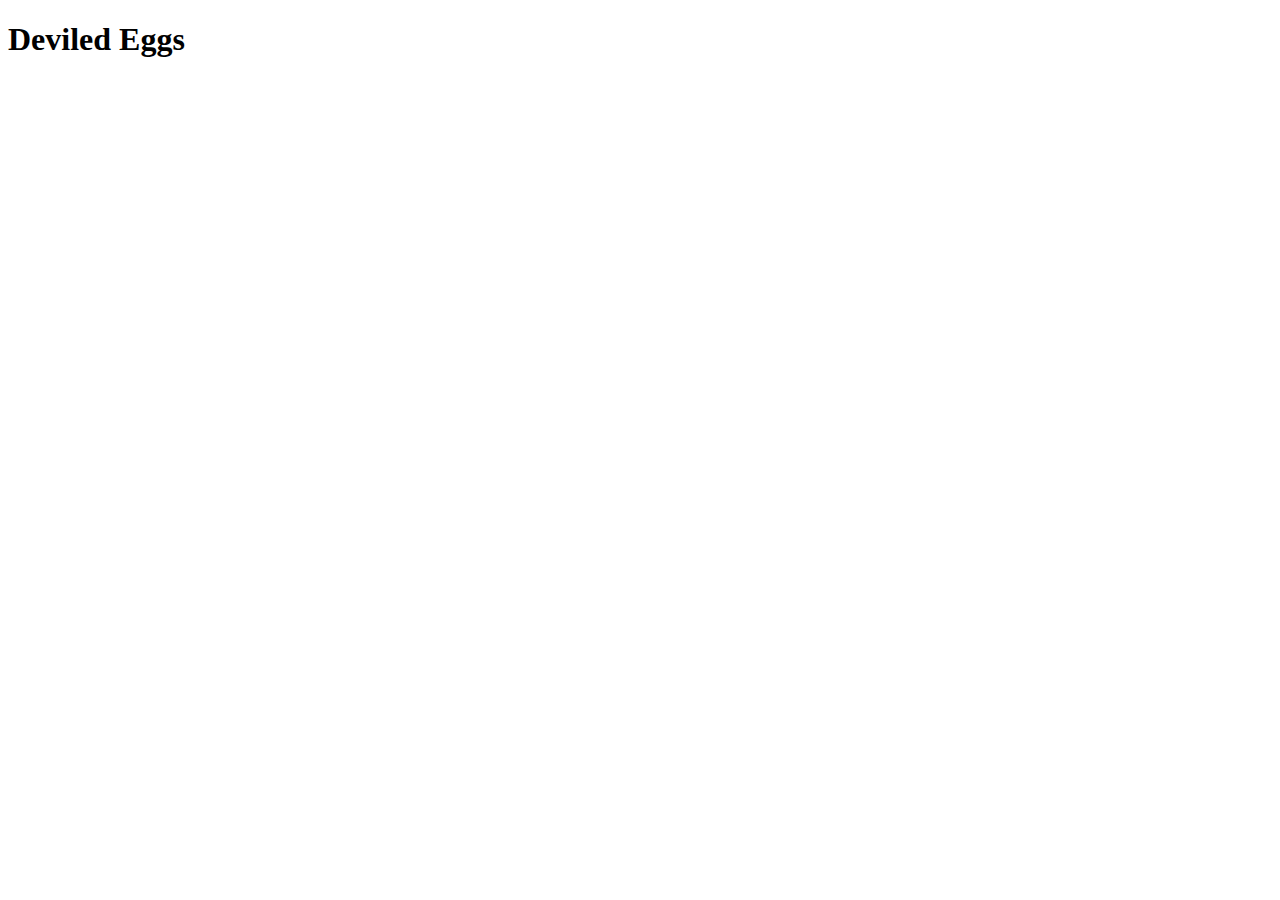
==== recipes/deviled-eggs.html @ 0550e05d "create subpage deviled-eggs" ====
<!DOCTYPE html>
<html lang="en">
<head>
    <meta charset="UTF-8">
    <meta http-equiv="X-UA-Compatible" content="IE=edge">
    <meta name="viewport" content="width=device-width, initial-scale=1.0">
    <title>Deviled Eggs</title>
</head>
<body>
    <h1>Deviled Eggs</h1>
</body>
</html>
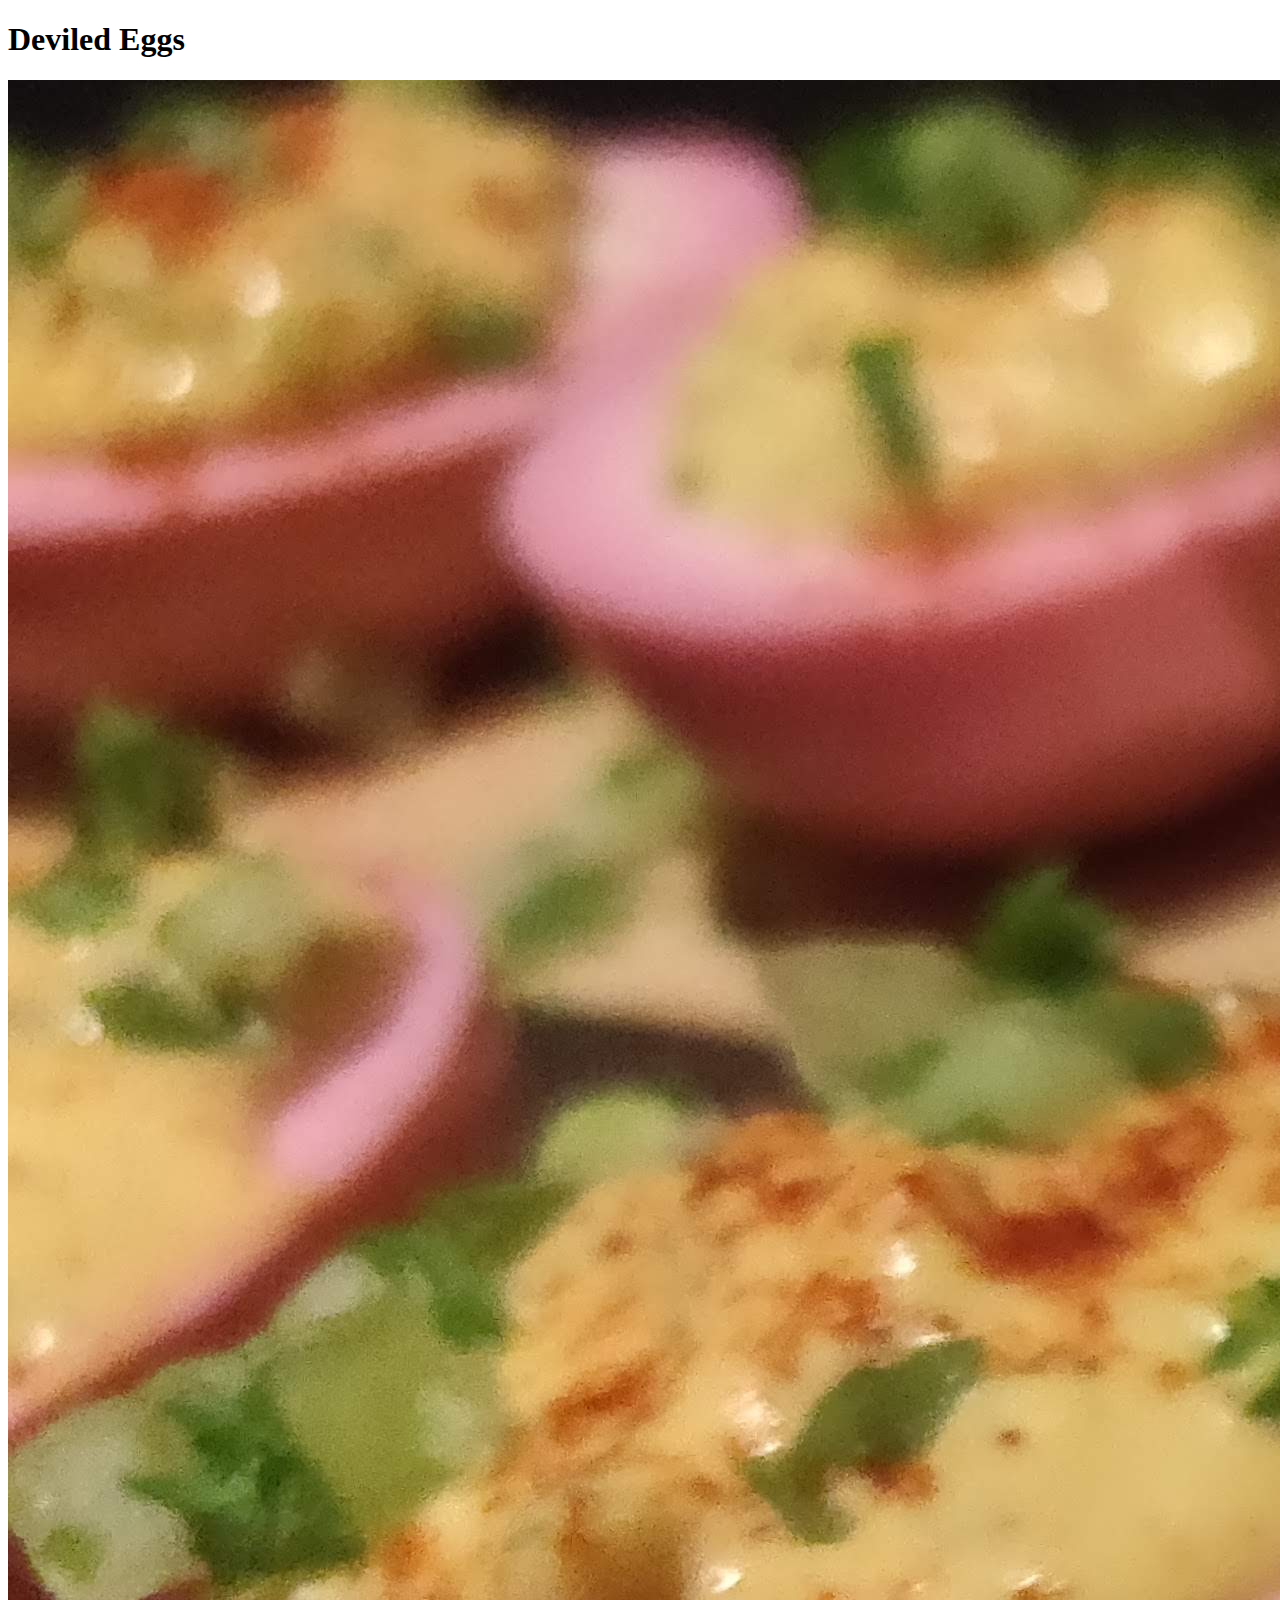
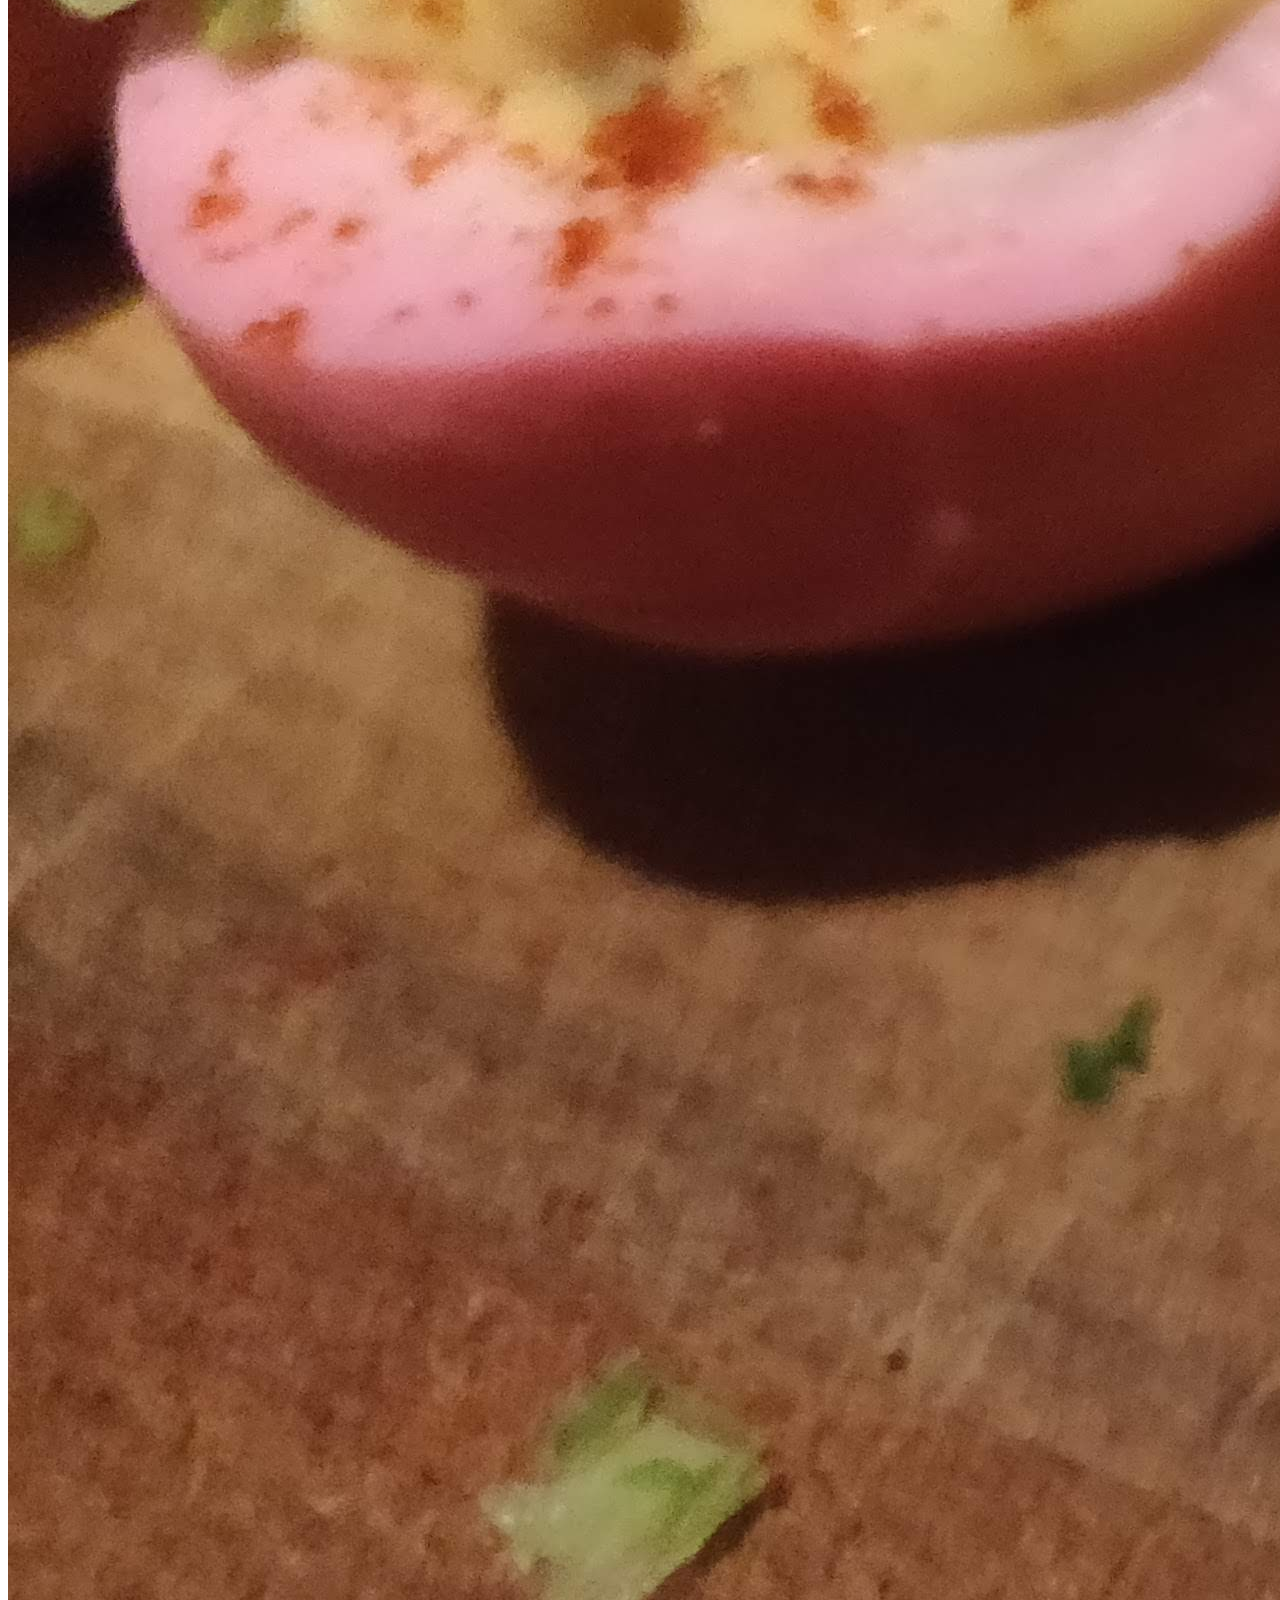
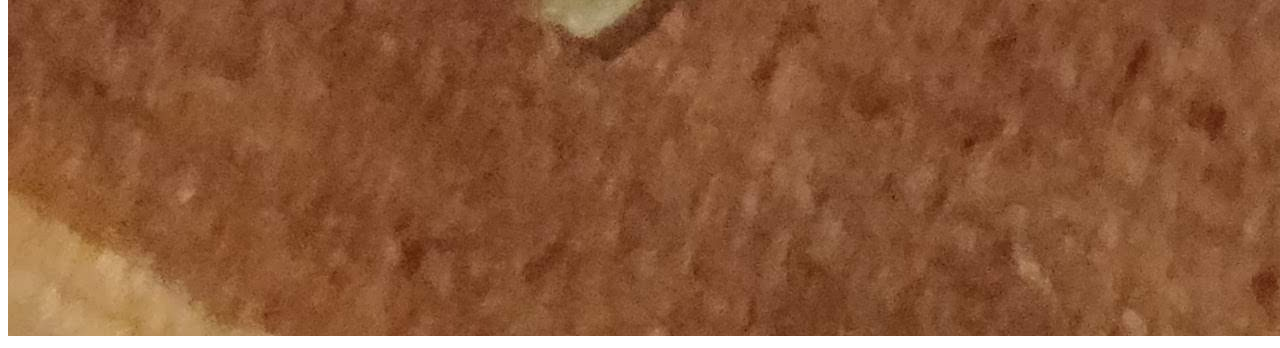
==== commit 2fb6aaae: "add deviled egg image with alt text to page" ====
--- a/recipes/deviled-eggs.html
+++ b/recipes/deviled-eggs.html
@@ -6,7 +6,9 @@
     <meta name="viewport" content="width=device-width, initial-scale=1.0">
     <title>Deviled Eggs</title>
 </head>
+
 <body>
     <h1>Deviled Eggs</h1>
+    <img src="../img/Food/recipies__deviled-eggs.jpg" alt="deviled eggs with a pink hue from beet juice">
 </body>
 </html>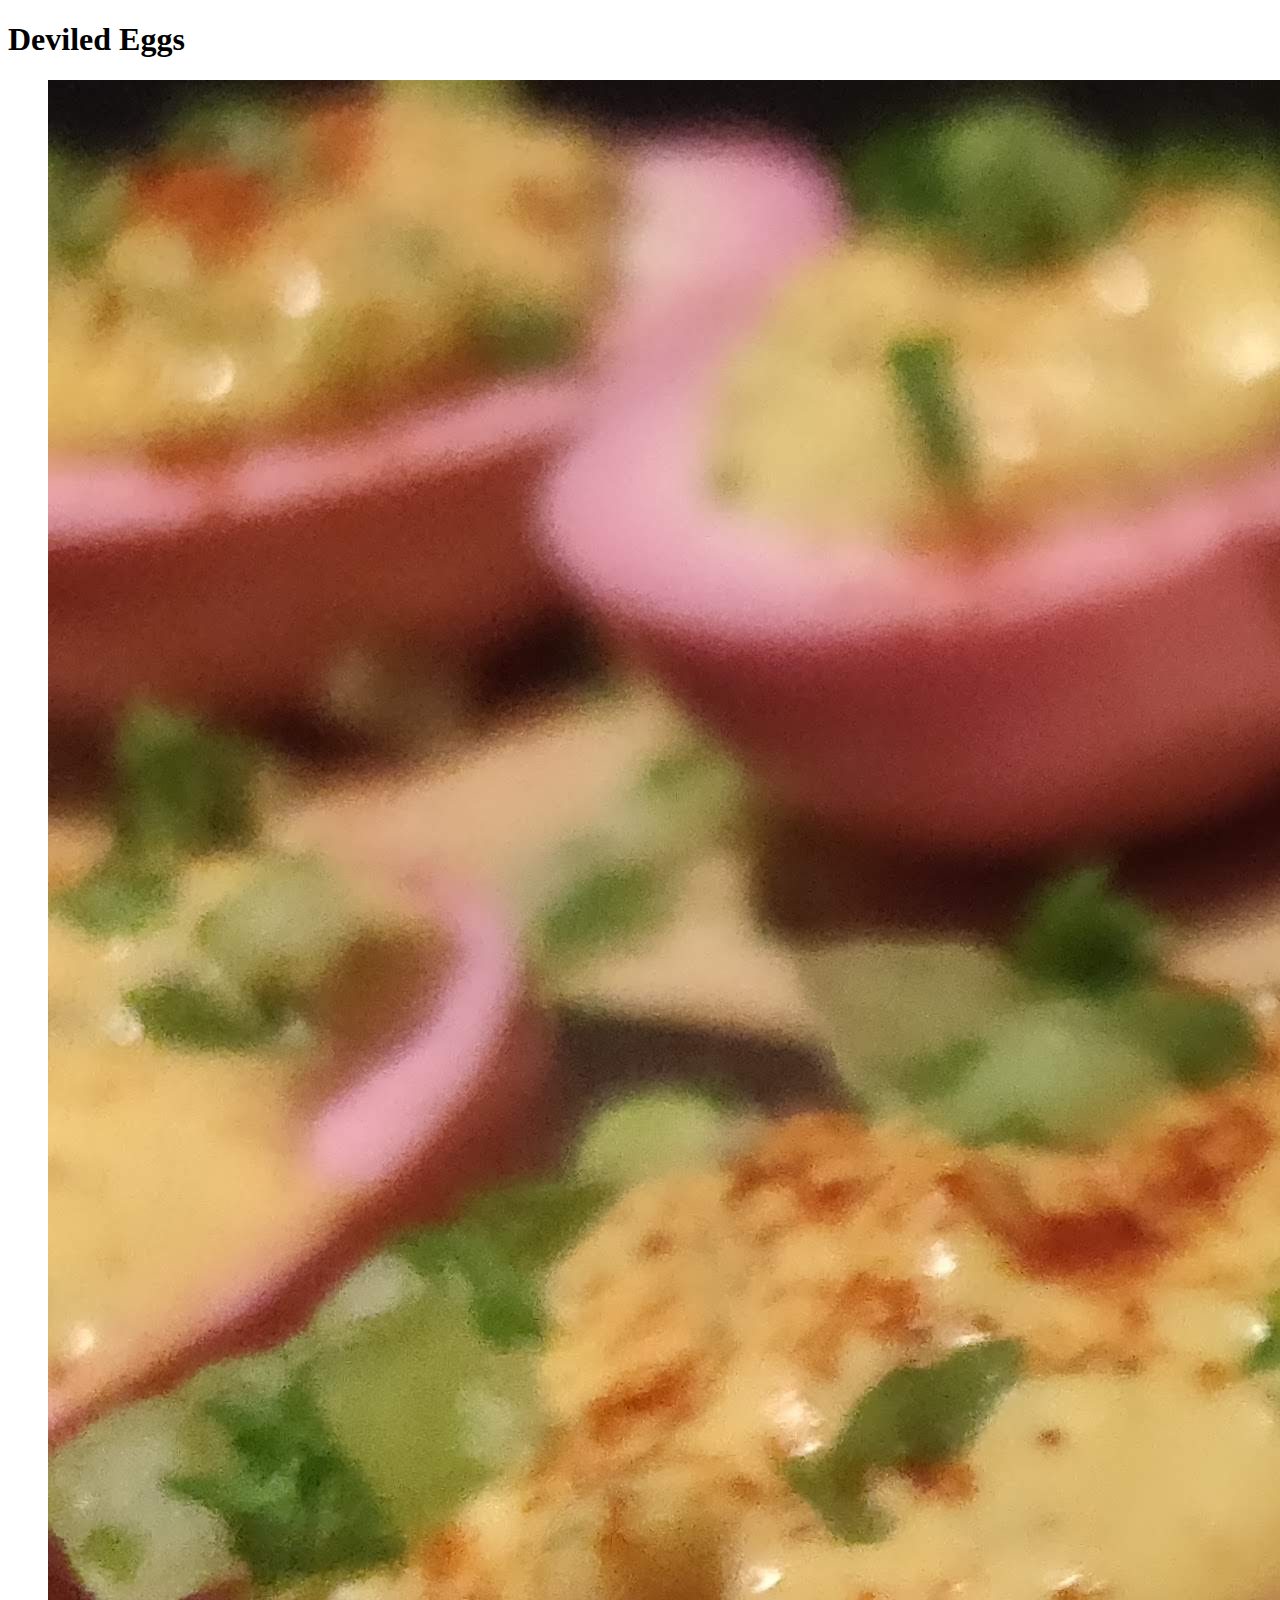
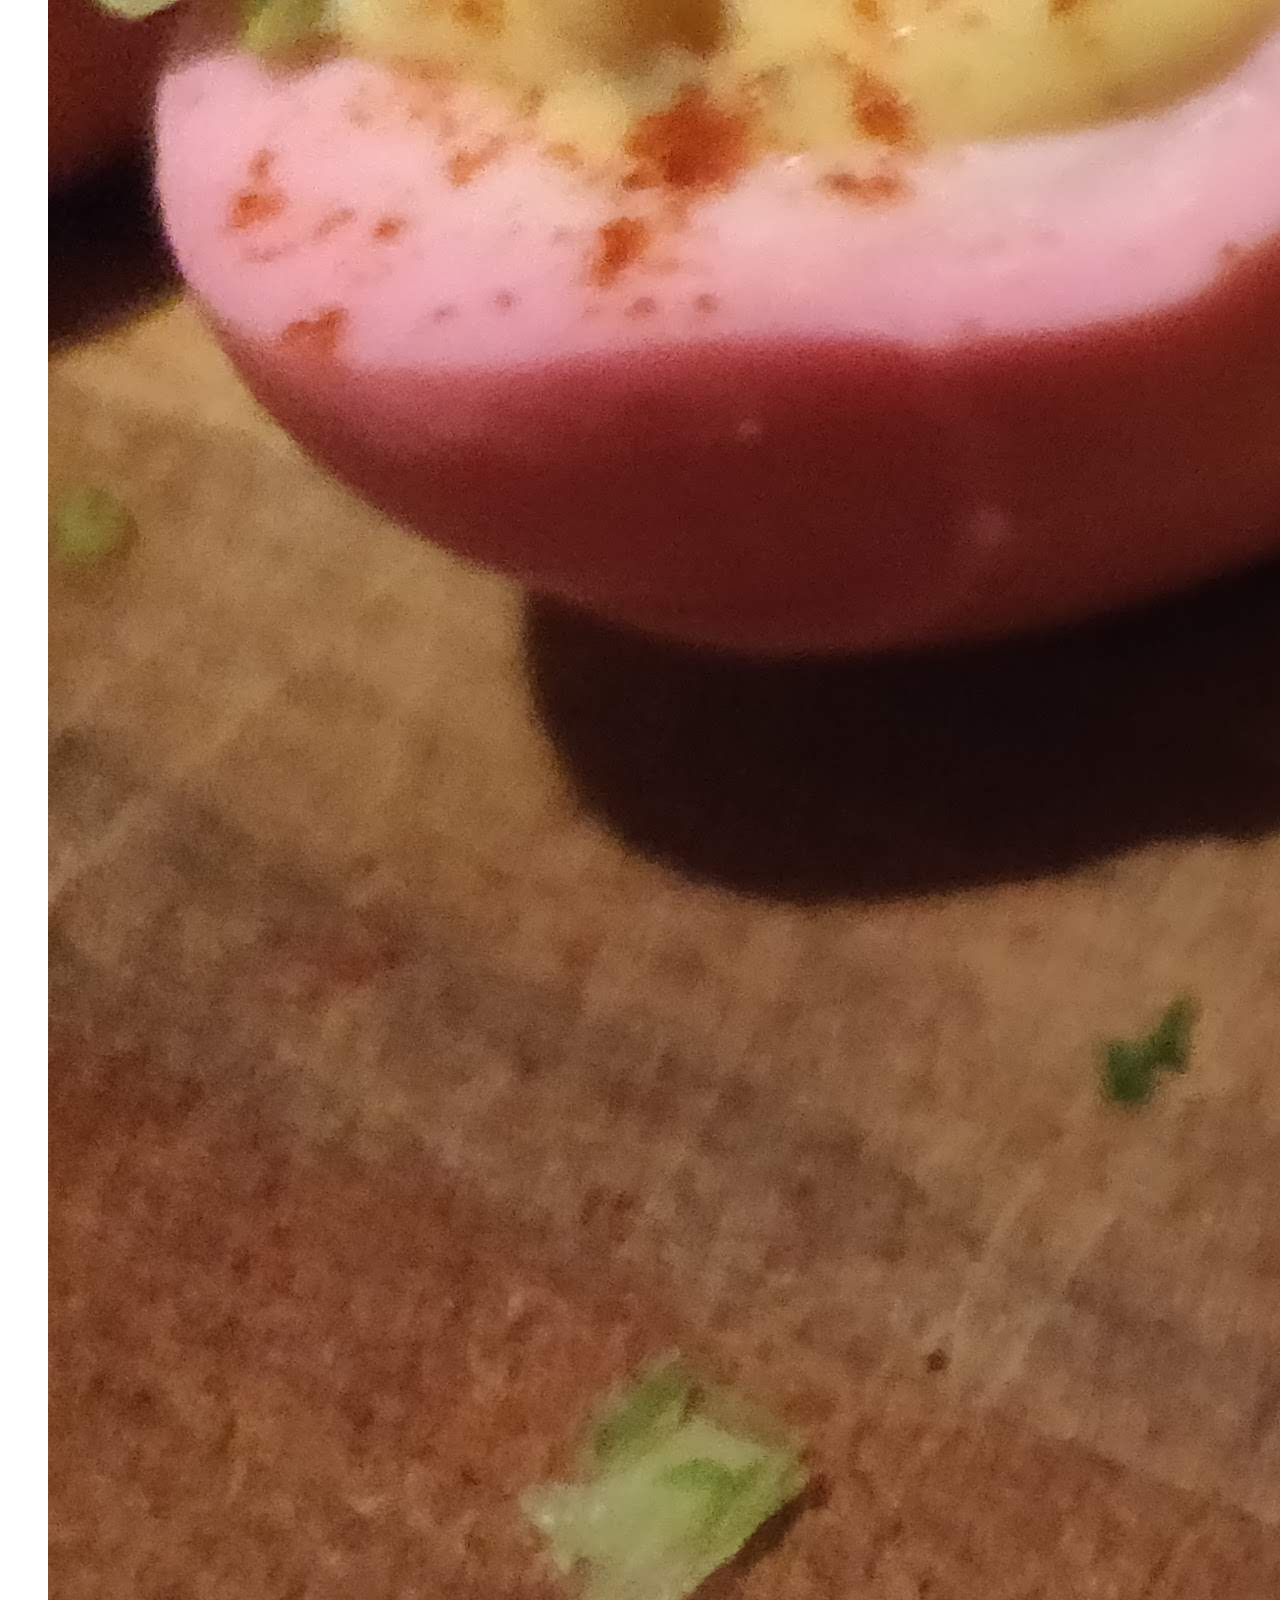
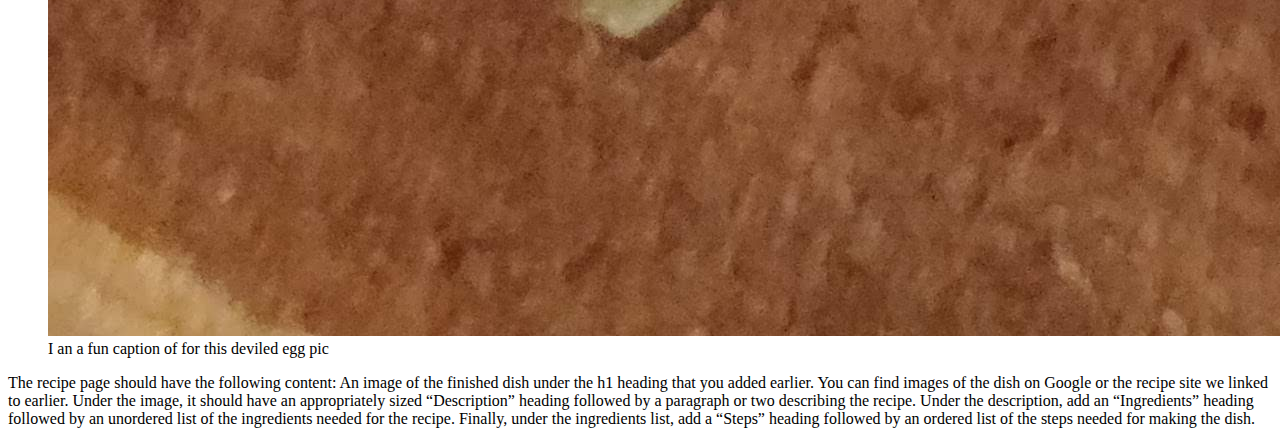
==== commit c4f553d2: "add figure and figcap to file" ====
--- a/recipes/deviled-eggs.html
+++ b/recipes/deviled-eggs.html
@@ -9,6 +9,16 @@
 
 <body>
     <h1>Deviled Eggs</h1>
-    <img src="../img/Food/recipies__deviled-eggs.jpg" alt="deviled eggs with a pink hue from beet juice">
+    <figure>
+        <img src="../img/Food/recipies__deviled-eggs.jpg" alt="deviled eggs with a pink hue from beet juice">
+        <figcaption>I an a fun caption of for this deviled egg pic</figcaption>
+    </figure>
+The recipe page should have the following content:
+
+An image of the finished dish under the h1 heading that you added earlier. You can find images of the dish on Google or the recipe site we linked to earlier.
+Under the image, it should have an appropriately sized “Description” heading followed by a paragraph or two describing the recipe.
+Under the description, add an “Ingredients” heading followed by an unordered list of the ingredients needed for the recipe.
+Finally, under the ingredients list, add a “Steps” heading followed by an ordered list of the steps needed for making the dish.
+
 </body>
 </html>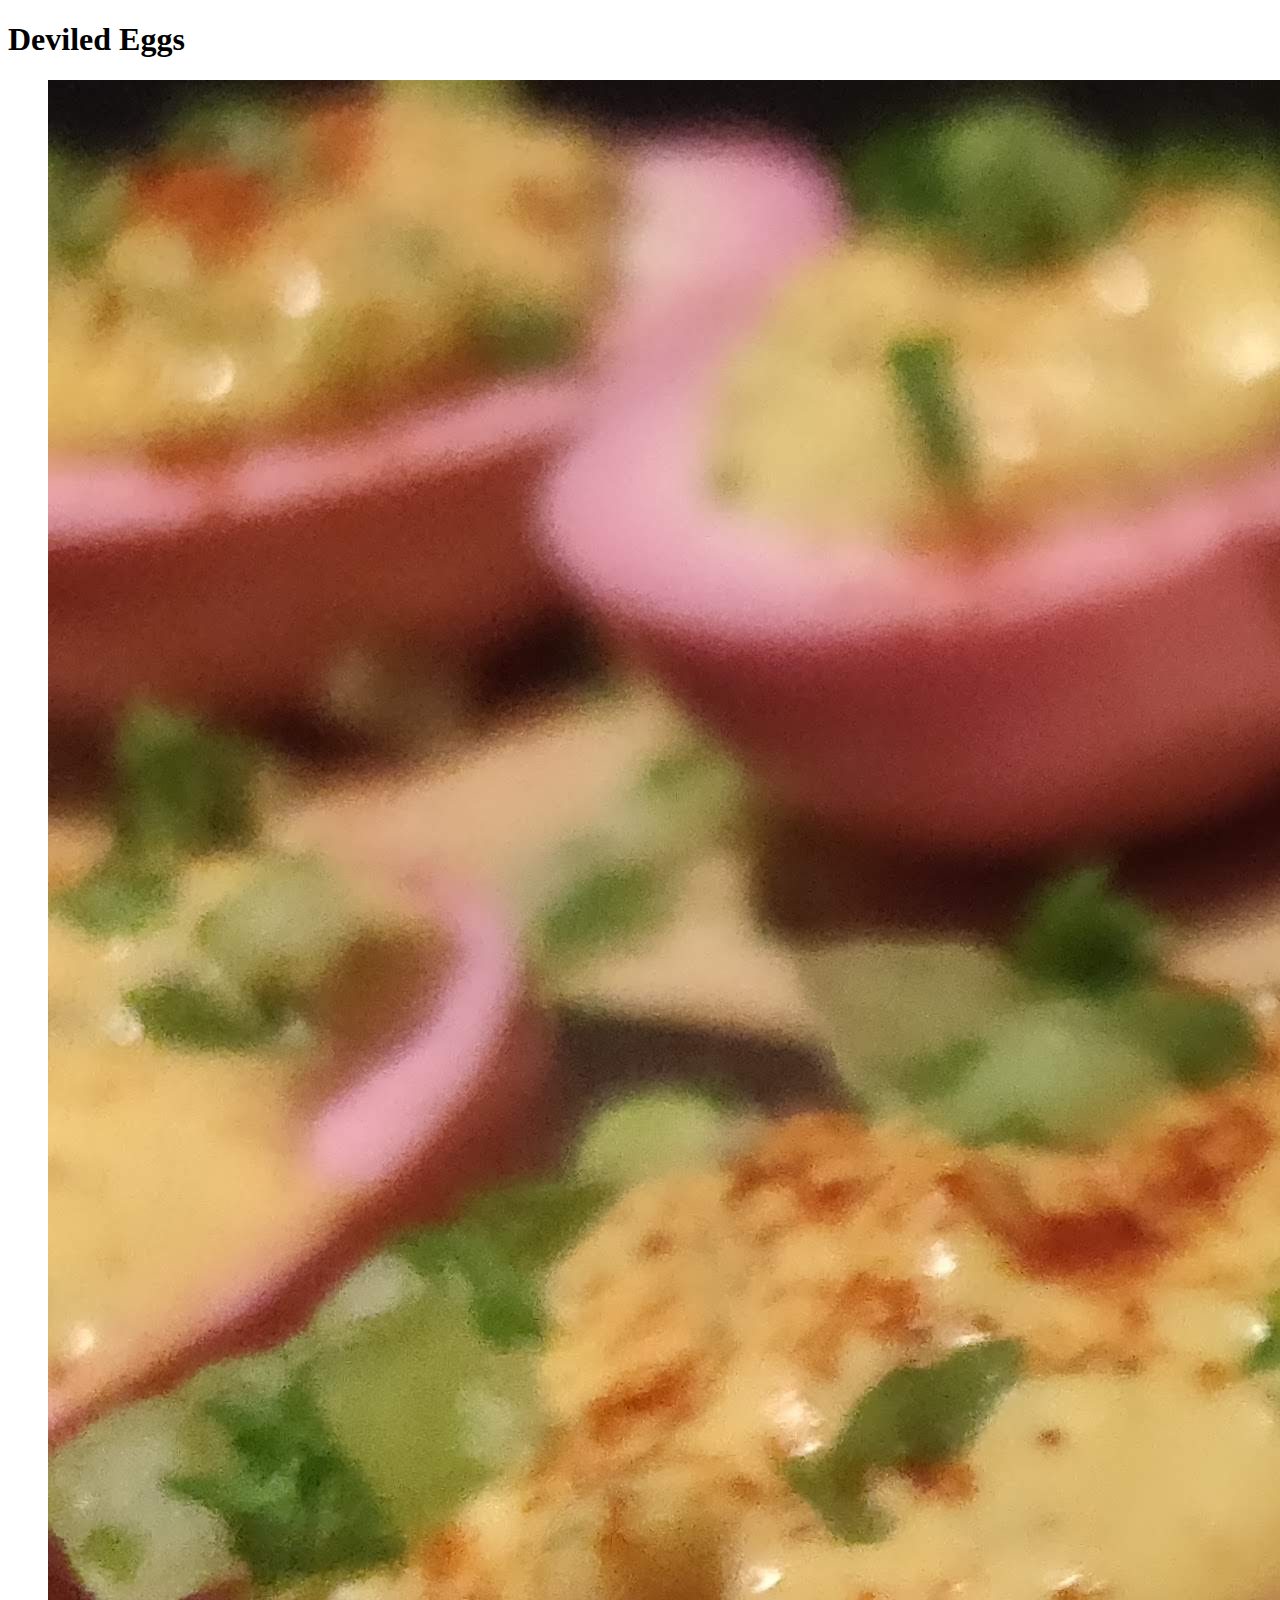
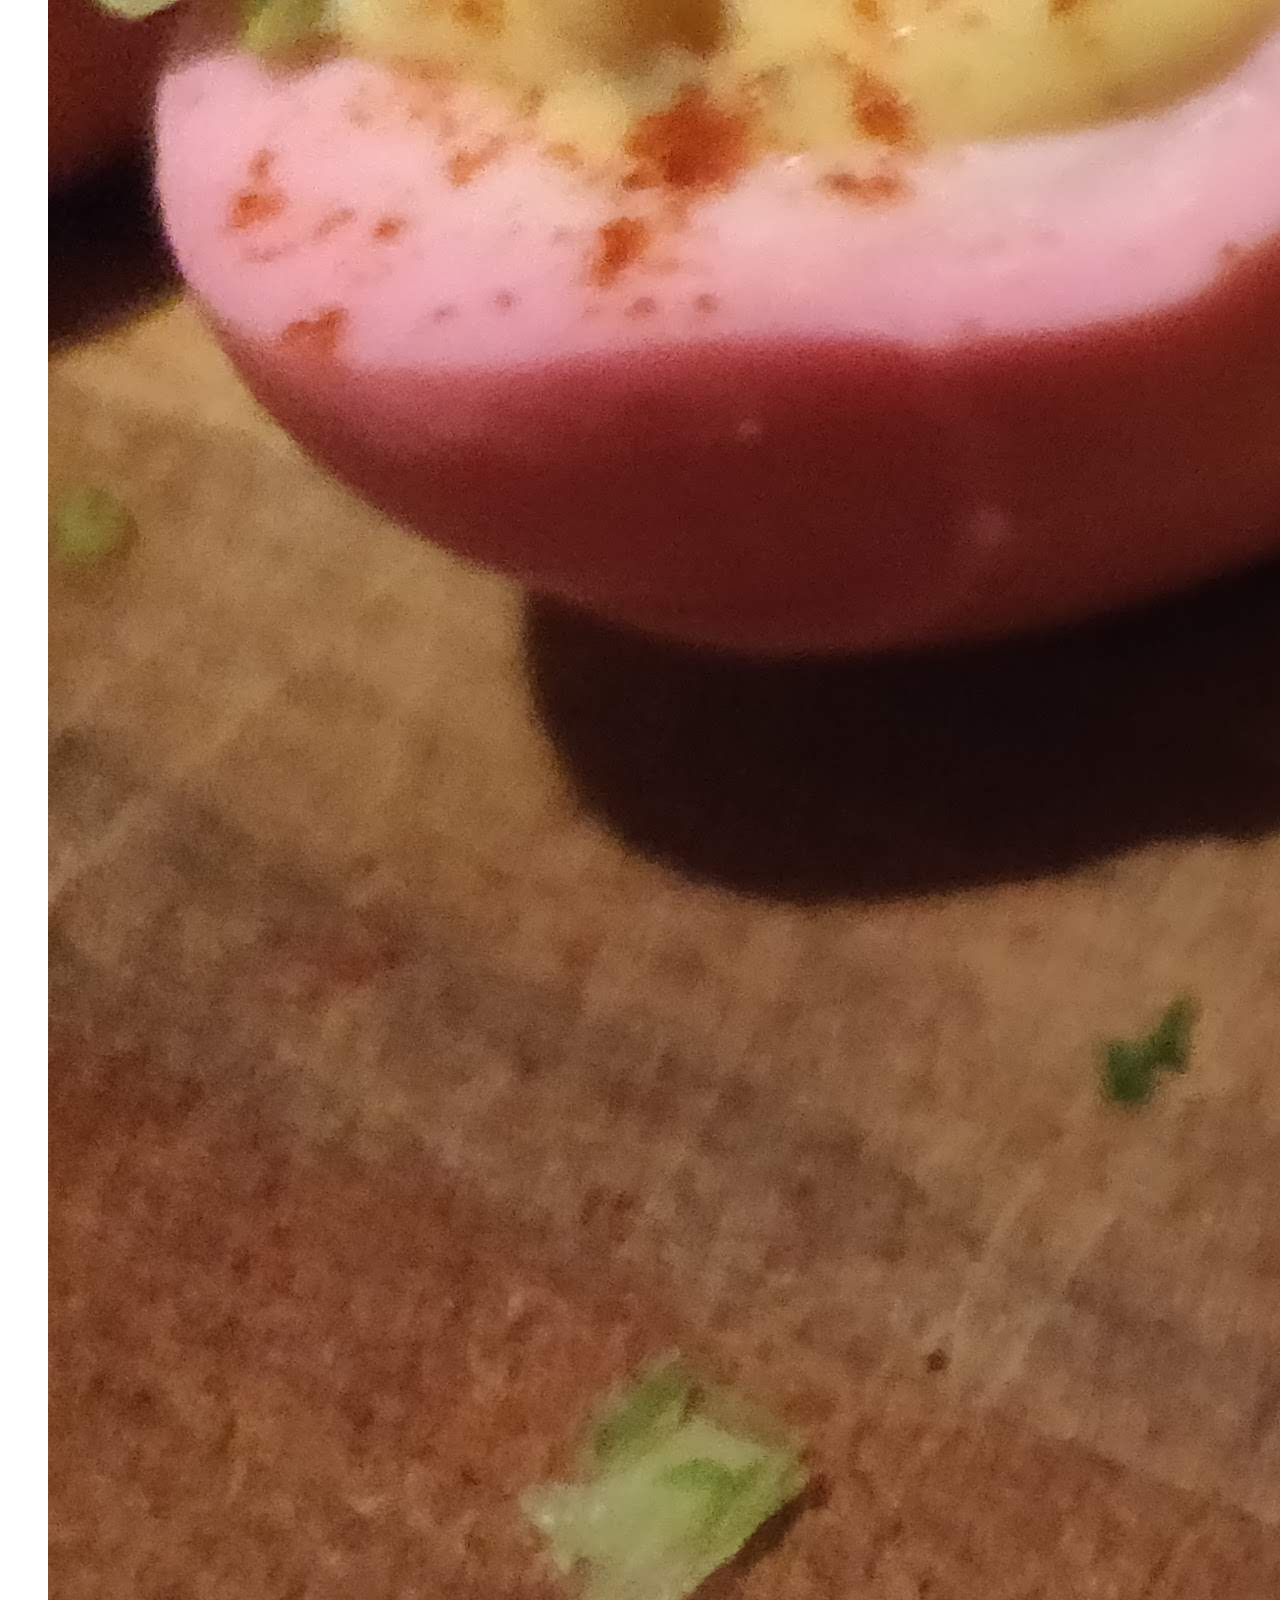
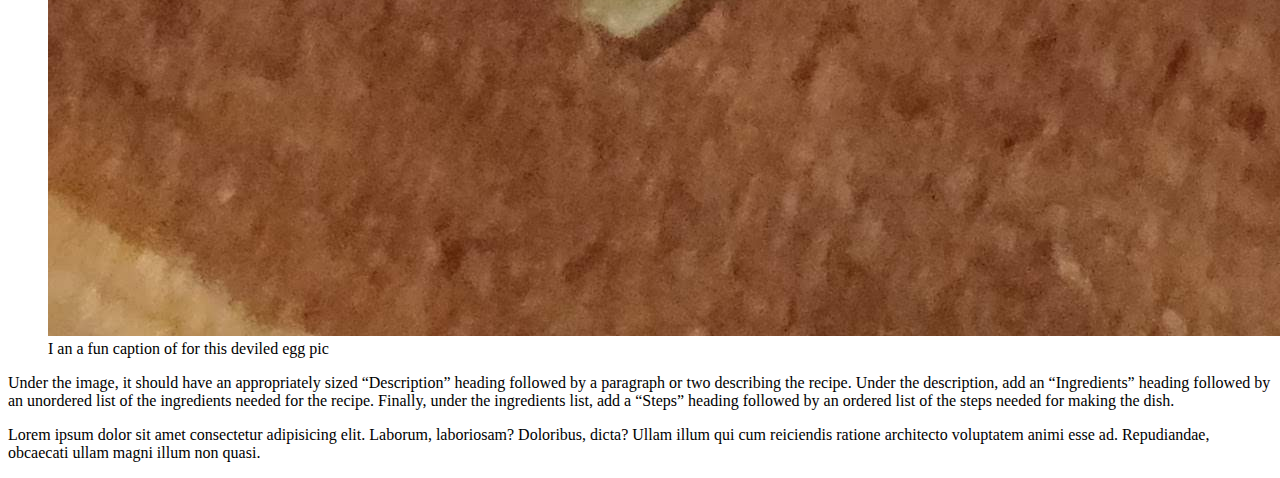
==== commit caaa1483: "add deviled-egg description under img" ====
--- a/recipes/deviled-eggs.html
+++ b/recipes/deviled-eggs.html
@@ -13,12 +13,10 @@
         <img src="../img/Food/recipies__deviled-eggs.jpg" alt="deviled eggs with a pink hue from beet juice">
         <figcaption>I an a fun caption of for this deviled egg pic</figcaption>
     </figure>
-The recipe page should have the following content:
-
-An image of the finished dish under the h1 heading that you added earlier. You can find images of the dish on Google or the recipe site we linked to earlier.
-Under the image, it should have an appropriately sized “Description” heading followed by a paragraph or two describing the recipe.
-Under the description, add an “Ingredients” heading followed by an unordered list of the ingredients needed for the recipe.
-Finally, under the ingredients list, add a “Steps” heading followed by an ordered list of the steps needed for making the dish.
+    <p>Under the image, it should have an appropriately sized “Description” heading followed by a paragraph or two describing the recipe.
+        Under the description, add an “Ingredients” heading followed by an unordered list of the ingredients needed for the recipe.
+        Finally, under the ingredients list, add a “Steps” heading followed by an ordered list of the steps needed for making the dish.</p>
+    <p>Lorem ipsum dolor sit amet consectetur adipisicing elit. Laborum, laboriosam? Doloribus, dicta? Ullam illum qui cum reiciendis ratione architecto voluptatem animi esse ad. Repudiandae, obcaecati ullam magni illum non quasi.</p>
 
 </body>
 </html>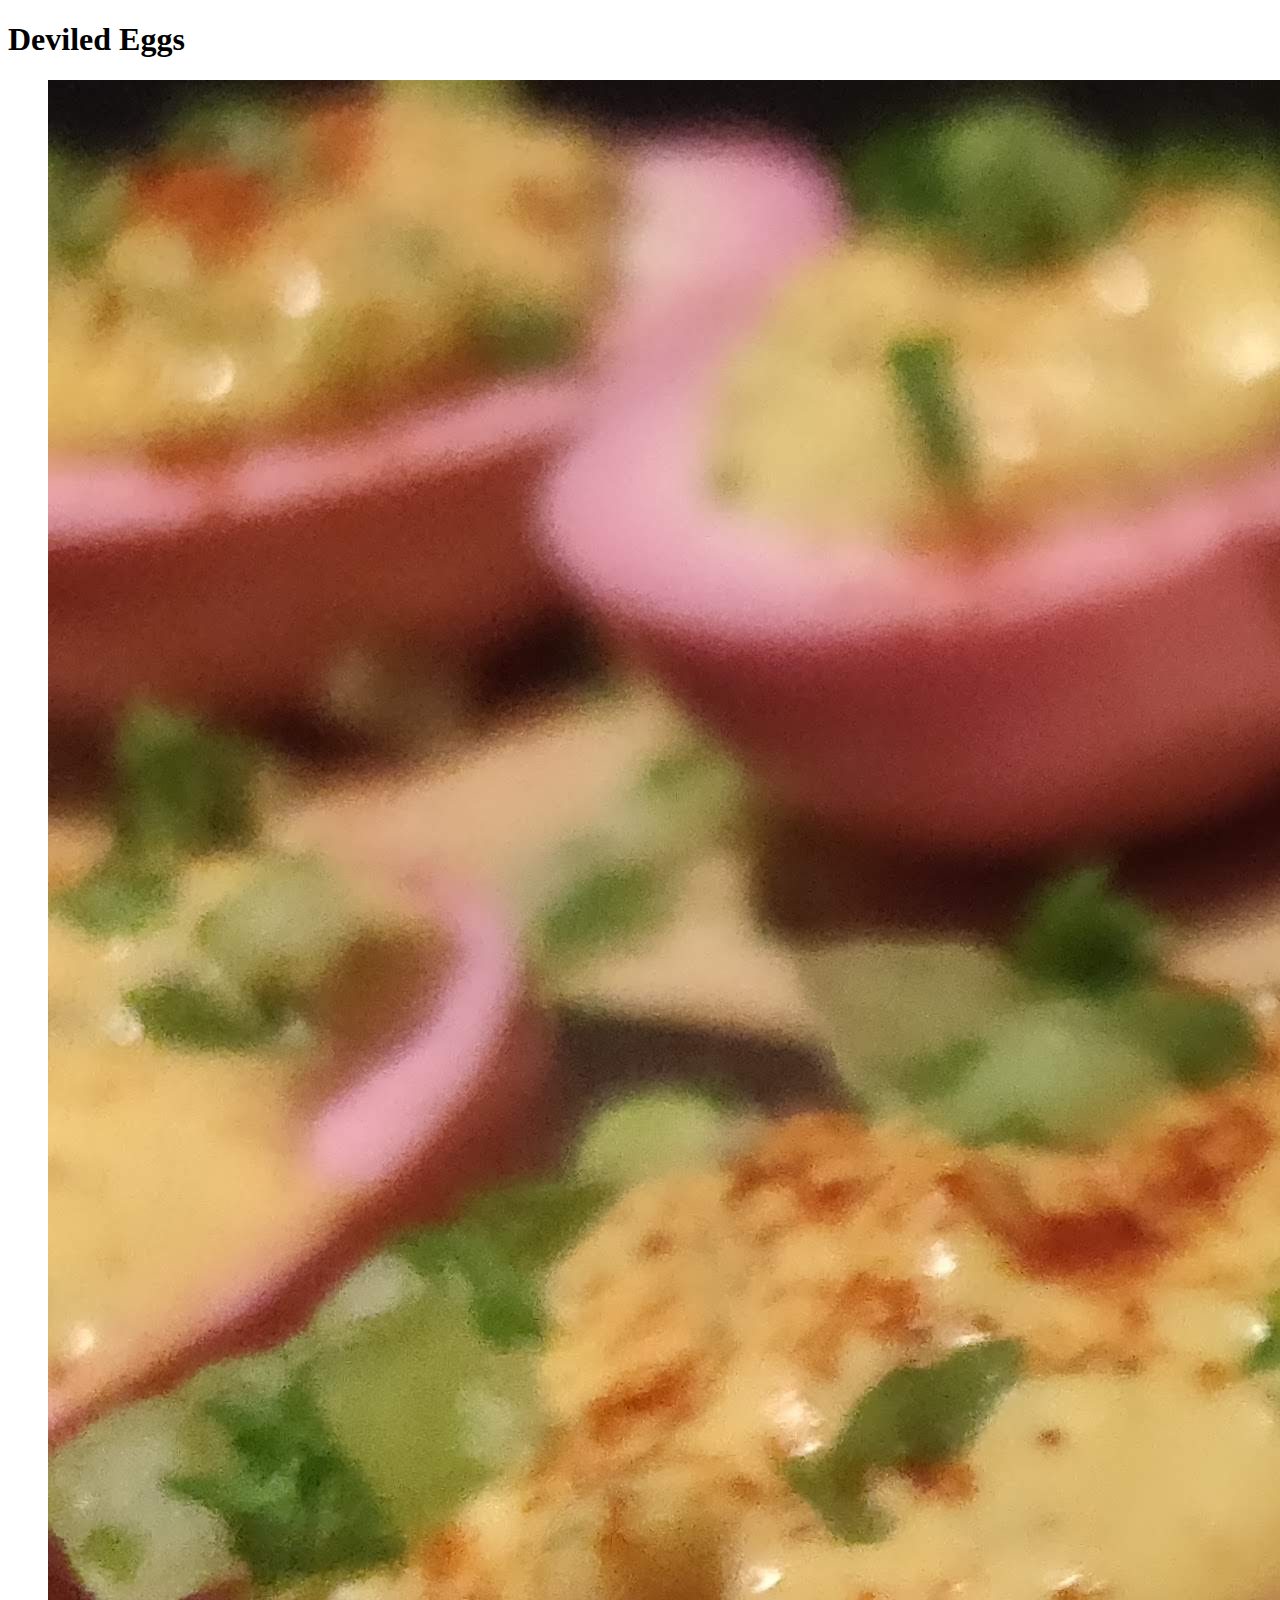
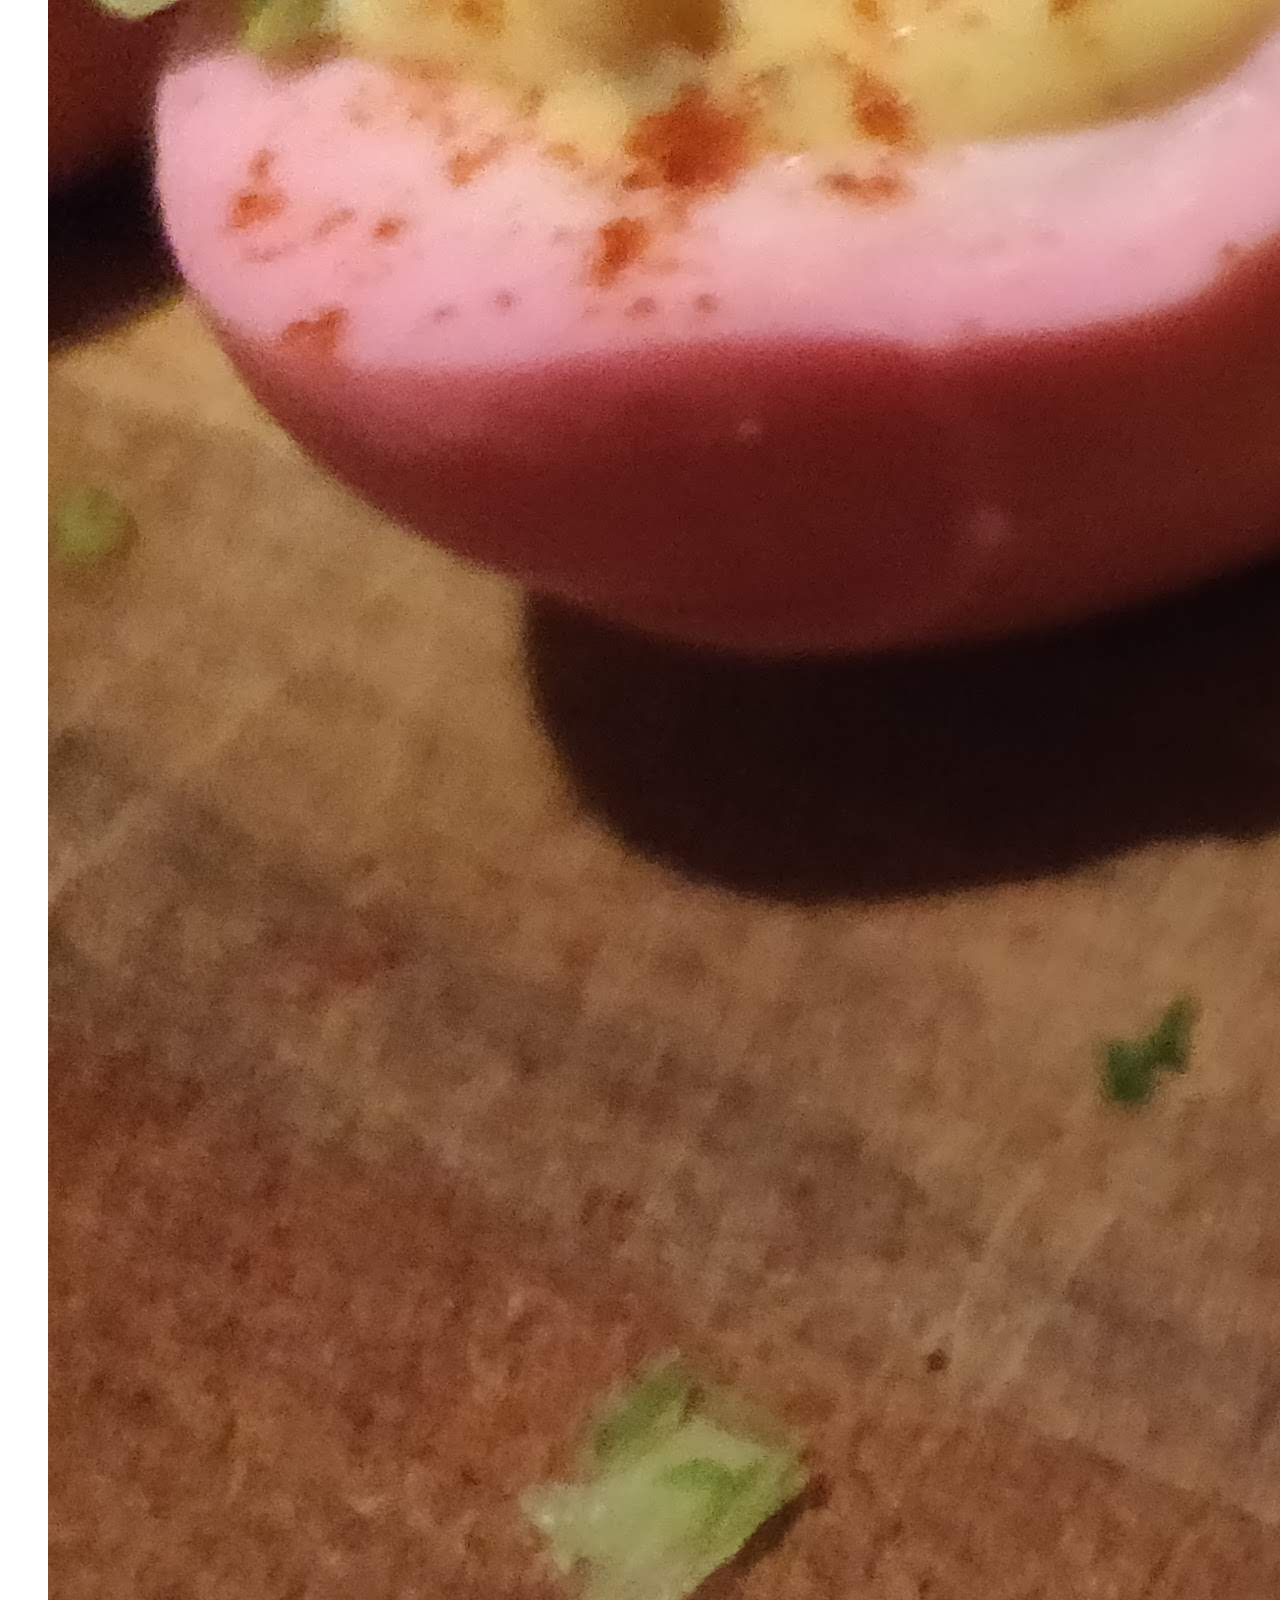
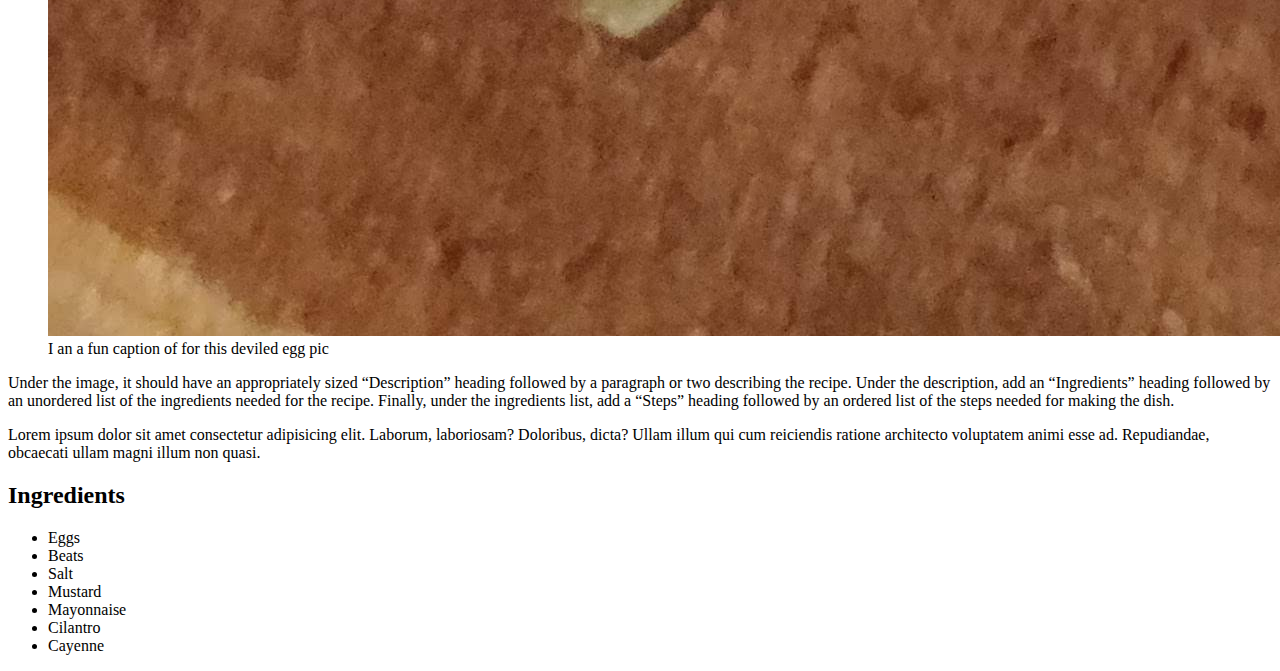
==== commit 95f4c6b5: "Add UL of ingredients" ====
--- a/recipes/deviled-eggs.html
+++ b/recipes/deviled-eggs.html
@@ -17,6 +17,15 @@
         Under the description, add an “Ingredients” heading followed by an unordered list of the ingredients needed for the recipe.
         Finally, under the ingredients list, add a “Steps” heading followed by an ordered list of the steps needed for making the dish.</p>
     <p>Lorem ipsum dolor sit amet consectetur adipisicing elit. Laborum, laboriosam? Doloribus, dicta? Ullam illum qui cum reiciendis ratione architecto voluptatem animi esse ad. Repudiandae, obcaecati ullam magni illum non quasi.</p>
-
+    <h2>Ingredients</h2>
+    <ul>
+        <li>Eggs</li>
+        <li>Beats</li>
+        <li>Salt</li>
+        <li>Mustard</li>
+        <li>Mayonnaise</li>
+        <li>Cilantro</li>
+        <li>Cayenne</li>
+    </ul>
 </body>
 </html>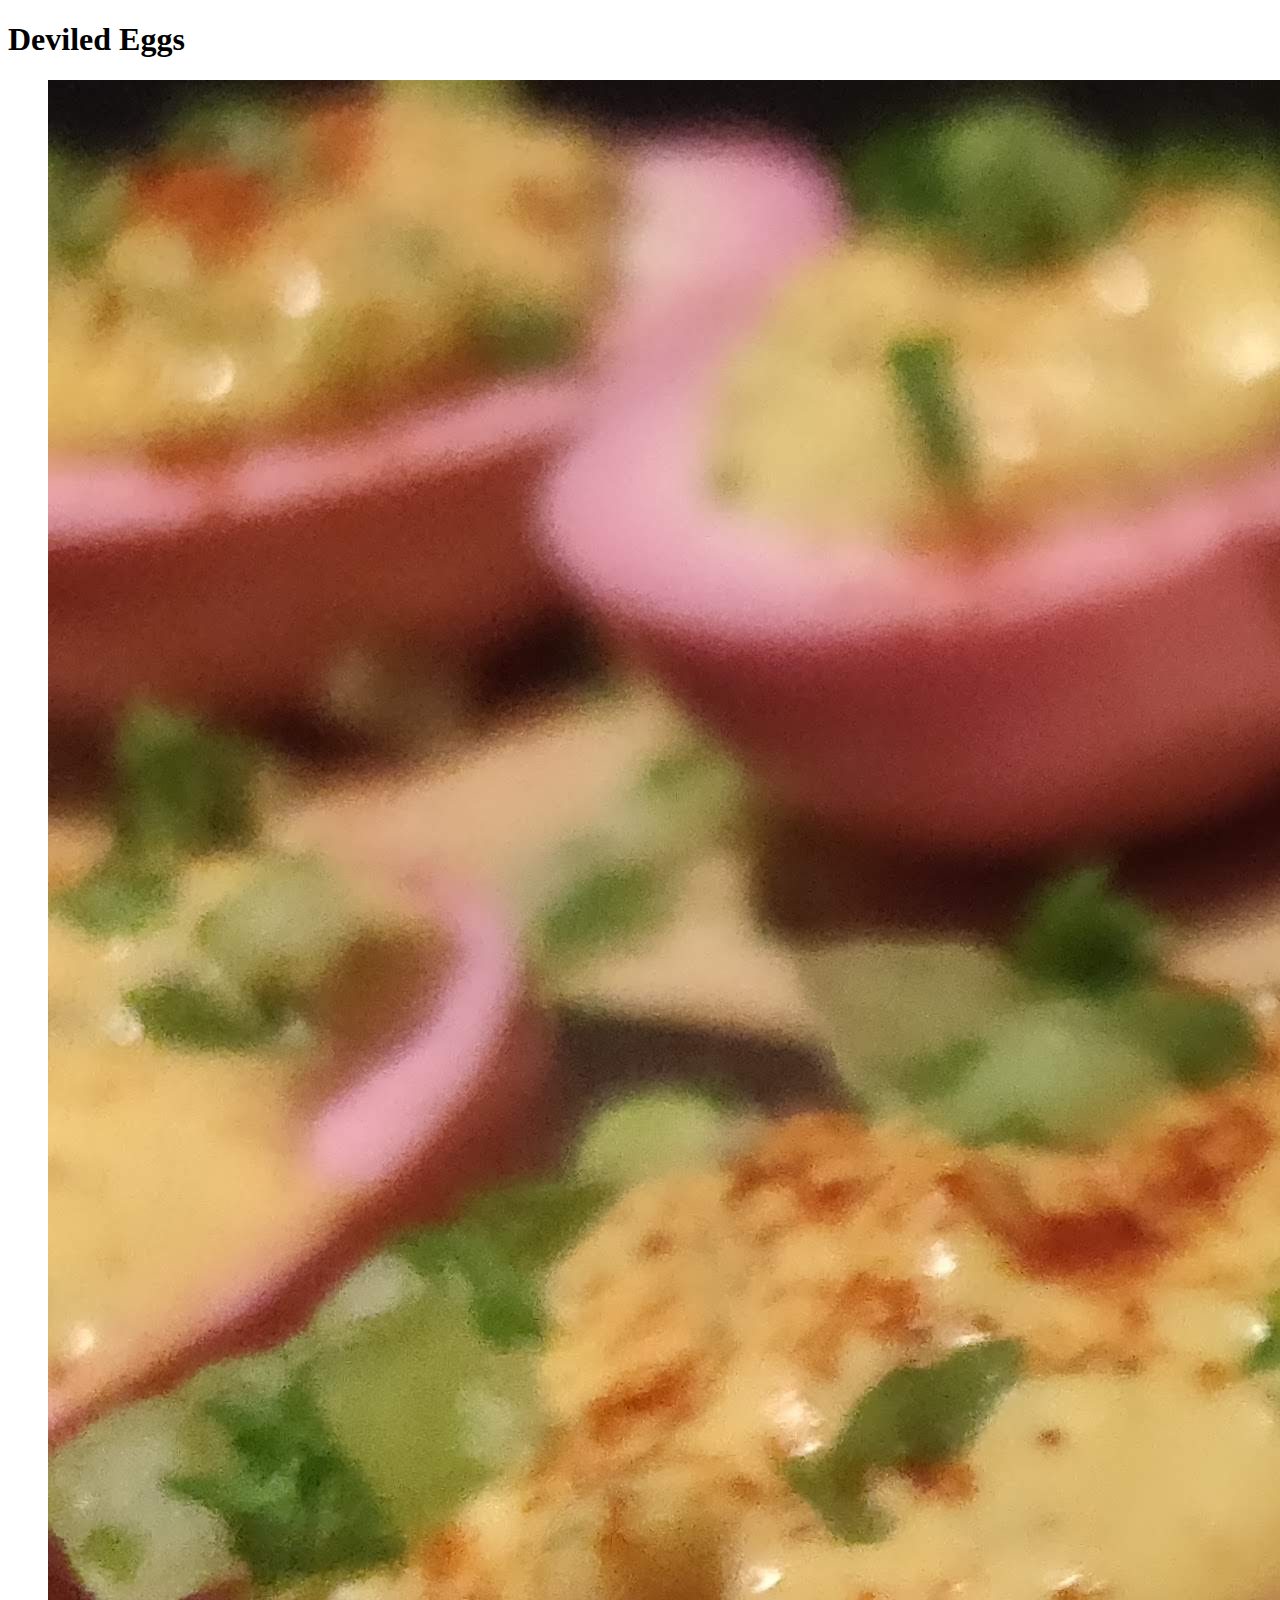
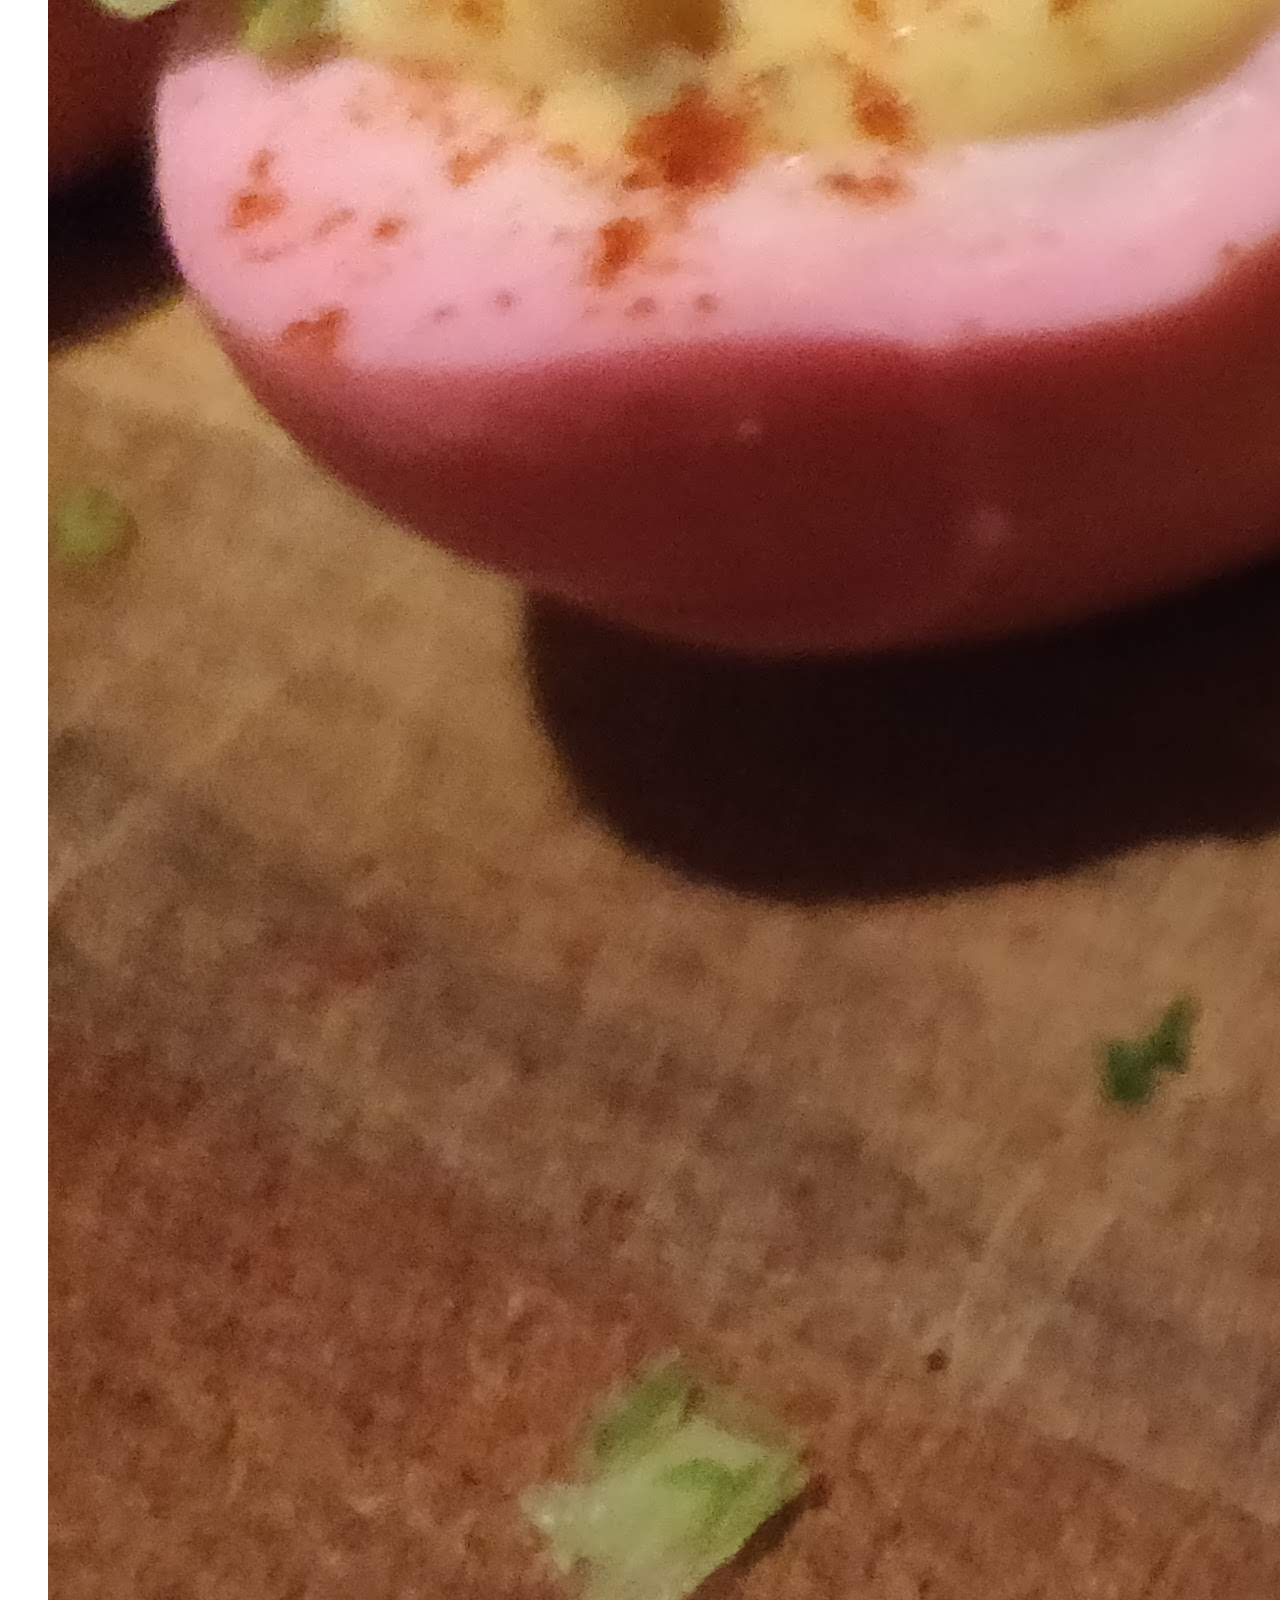
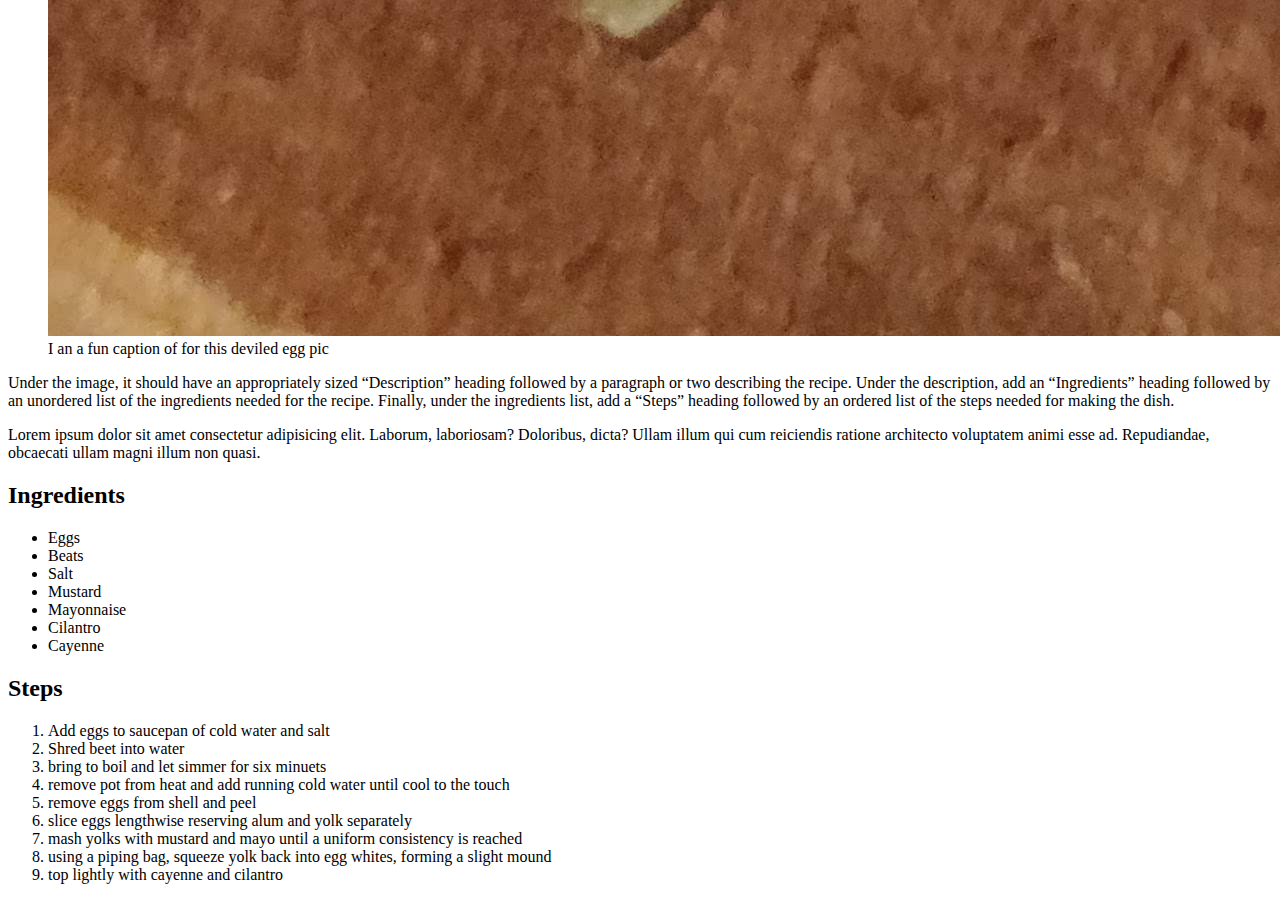
==== commit 75de125d: "add ordered list of directions for deviled-eggs" ====
--- a/recipes/deviled-eggs.html
+++ b/recipes/deviled-eggs.html
@@ -27,5 +27,17 @@
         <li>Cilantro</li>
         <li>Cayenne</li>
     </ul>
+    <h2>Steps</h2>
+    <ol>
+        <li>Add eggs to saucepan of cold water and salt</li>
+        <li>Shred beet into water</li>
+        <li>bring to boil and let simmer for six minuets</li>
+        <li>remove pot from heat and add running cold water until cool to the touch</li>
+        <li>remove eggs from shell and peel</li>
+        <li>slice eggs lengthwise reserving alum and yolk separately</li>
+        <li>mash yolks with mustard and mayo until a uniform consistency is reached</li>
+        <li>using a piping bag, squeeze yolk back into egg whites, forming a slight mound</li>
+        <li>top lightly with cayenne and cilantro</li>
+    </ol>
 </body>
 </html>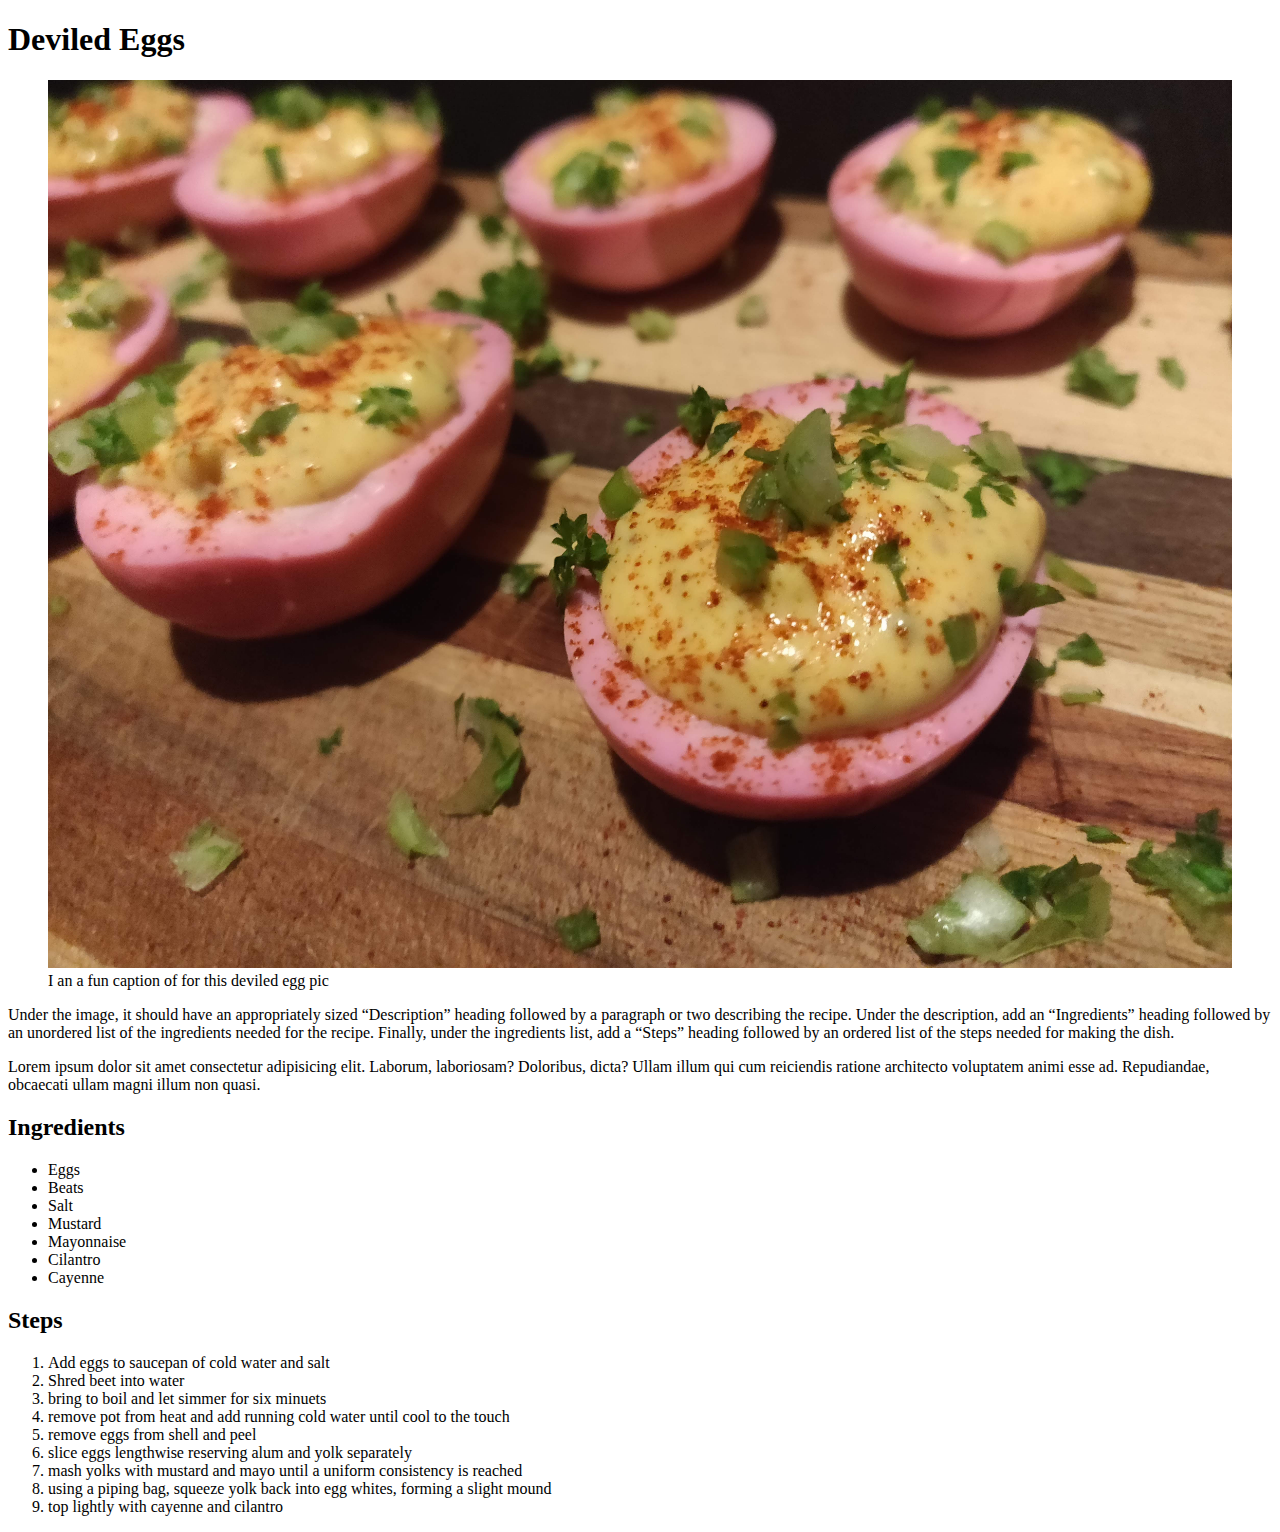
==== commit 4912e77d: "add css link" ====
--- a/recipes/deviled-eggs.html
+++ b/recipes/deviled-eggs.html
@@ -5,6 +5,7 @@
     <meta http-equiv="X-UA-Compatible" content="IE=edge">
     <meta name="viewport" content="width=device-width, initial-scale=1.0">
     <title>Deviled Eggs</title>
+    <link href="../css/styles.css" type="text/css" rel="stylesheet">
 </head>
 
 <body>
--- a/css/styles.css
+++ b/css/styles.css
@@ -0,0 +1,3 @@
+img {
+    max-width: 100%;
+}